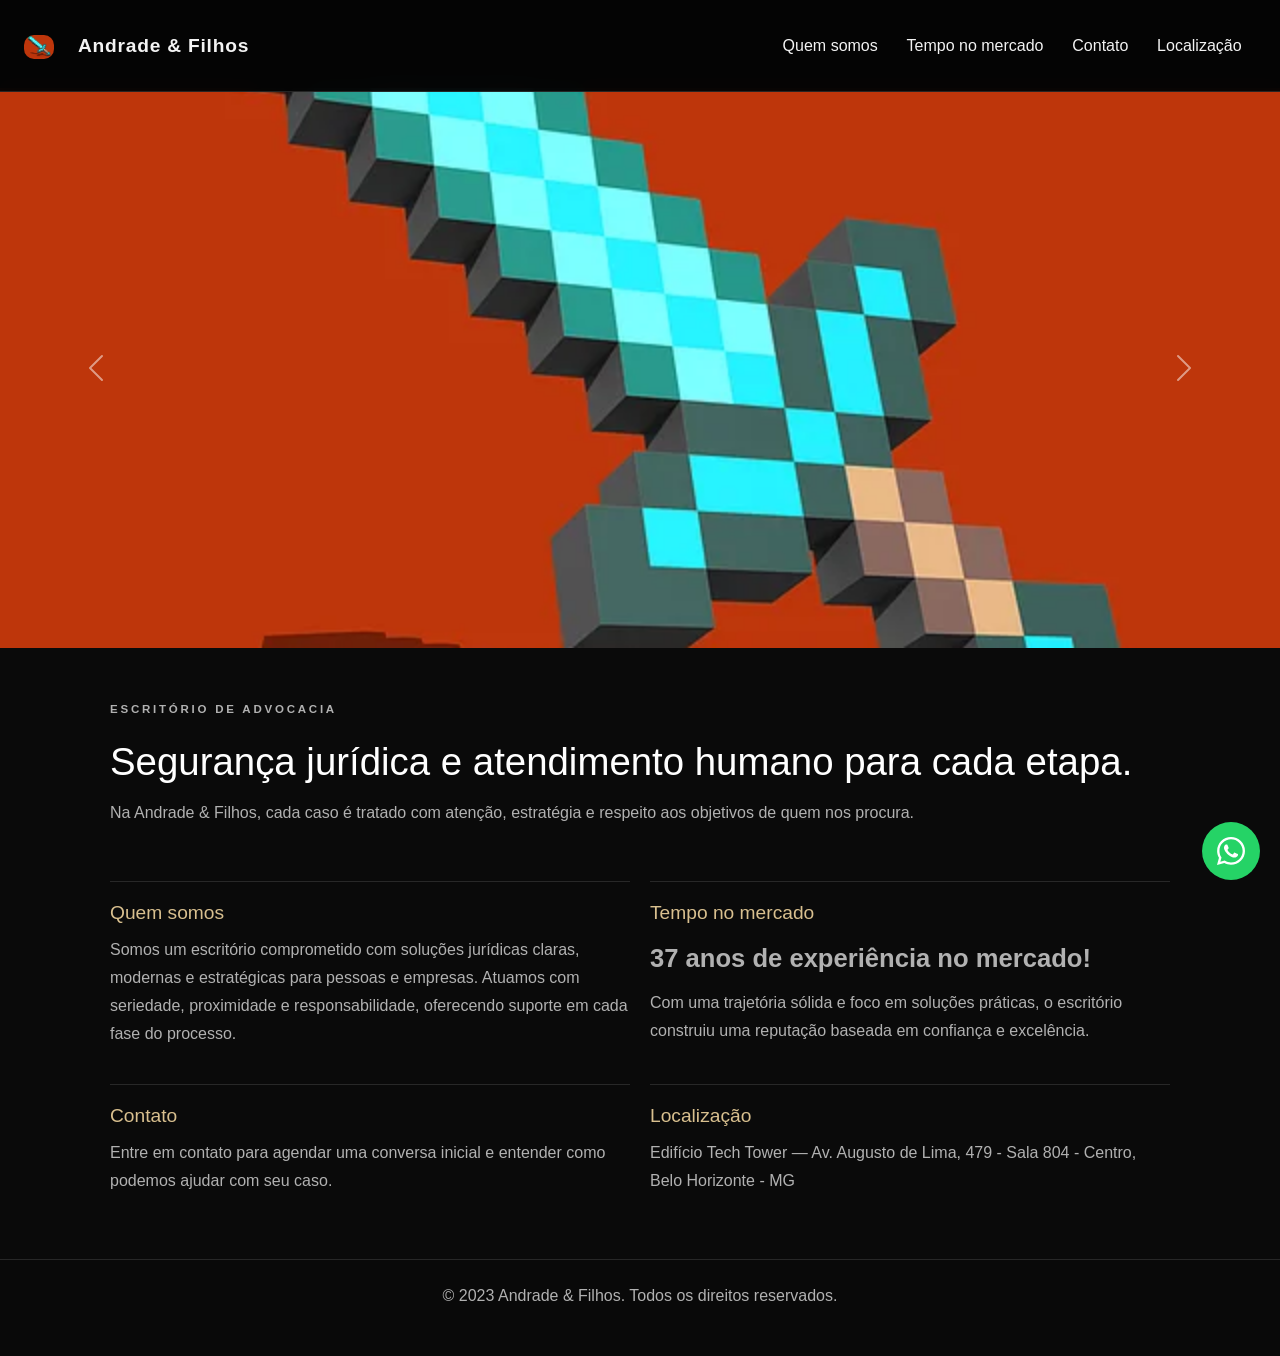
==== Pages/Home.html @ af2cef97 "Ideia inicial do front-end melhor trabalhada." ====
<!DOCTYPE html>
<html lang="PT-BR">

<head>
    <meta charset="UTF-8">
    <meta name="viewport" content="width=device-width, initial-scale=1.0">
    <link rel="stylesheet" href="../assets/css/Home.css">
    <link href="https://cdn.jsdelivr.net/npm/bootstrap@5.3.8/dist/css/bootstrap.min.css" rel="stylesheet"
        integrity="sha384-sRIl4kxILFvY47J16cr9ZwB07vP4J8+LH7qKQnuqkuIAvNWLzeN8tE5YBujZqJLB" crossorigin="anonymous">
    <title>Home</title>
</head>

<body>

    <a id="btn-whatsapp" class="whatsapp-fixed" target="_blank" rel="noopener noreferrer">
        <!-- Ícone em SVG do WhatsApp -->
        <svg xmlns="http://w3.org" viewBox="0 0 448 512" width="32" height="32" fill="#fff">
            <path
                d="M380.9 97.1C339 55.1 283.2 32 223.9 32c-122.4 0-222 99.6-222 222 0 39.1 10.2 77.3 29.6 111L0 480l117.7-30.9c32.4 17.7 68.9 27 106.1 27h.1c122.3 0 224.1-99.6 224.1-222 0-59.3-25.2-115-67.1-157zm-157 341.6c-33.2 0-65.7-8.9-94-25.7l-6.7-4-69.8 18.3L72 359.2l-4.4-7c-18.5-29.4-28.2-63.3-28.2-98.2 0-101.7 82.8-184.5 184.6-184.5 49.3 0 95.6 19.2 130.4 54.1 34.8 34.9 56.2 81.2 56.1 130.5 0 101.8-84.9 184.6-186.6 184.6zm101.2-138.2c-5.5-2.8-32.8-16.2-37.9-18-5.1-1.9-8.8-2.8-12.5 2.8-3.7 5.6-14.3 18-17.6 21.8-3.2 3.7-6.5 4.2-12 1.4-32.6-16.3-54-29.1-75.5-66-5.7-9.8 5.7-9.1 16.3-30.3 1.8-3.7.9-6.9-.5-9.7-1.4-2.8-12.5-30.1-17.1-41.2-4.5-10.8-9.1-9.3-12.5-9.5-3.2-.2-6.9-.2-10.6-.2-3.7 0-9.7 1.4-14.8 6.9-5.1 5.6-19.4 19-19.4 46.3 0 27.3 19.9 53.7 22.6 57.4 2.8 3.7 39.1 59.7 94.8 83.8 35.2 15.2 49 16.5 66.6 13.9 10.7-1.6 32.8-13.4 37.4-26.4 4.6-13 4.6-24.1 3.2-26.4-1.3-2.5-5-3.9-10.5-6.6z" />
        </svg>
    </a>



    <nav class="navbar navbar-expand-sm" id="nav">
        <div class="container-fluid">
            <div class="d-flex align-items-center gap-2">
                <a class="navbar-brand" href="Home.html">
                    <img src="../assets/img/logo/Exemplo-img.png" alt="Logo" width="30" height="24"
                        class="d-inline-block align-text-top">

                </a>
                <h1 class="mb-0">Andrade & Filhos</h1>
            </div>

            <button type="button" id="menu-toggle" class="menu-hidden">
                ☰
            </button>

            <ul class="nav justify-content-middle" id="menu-links">

                <li class="nav-item">
                    <a class="nav-link" href="Home.html#quem_somos">Quem somos</a>
                </li>
                <li class="nav-item">
                    <a class="nav-link" href="Home.html#tempo_no_mercado">Tempo no mercado</a>
                </li>
                <li class="nav-item">
                    <a class="nav-link" href="Home.html#contato">Contato</a>
                </li>
                <li class="nav-item">
                    <a class="nav-link" href="Home.html#localizacao">Localização</a>
                </li>
            </ul>

        </div>
    </nav>

    <main>
        <div class="carousel-shell">
            <div id="carouselExampleFade" class="carousel slide carousel-fade">
                <div class="carousel-inner">
                    <div class="carousel-item active text-center">
                        <img src="../assets/img/carrossel/Exemplo-img.png" class="d-block mx-auto img-fluid" alt="...">
                    </div>
                    <div class="carousel-item text-center">
                        <img src="../assets/img/carrossel/Exemplo-img.png" class="d-block mx-auto img-fluid" alt="...">
                    </div>
                    <div class="carousel-item text-center">
                        <img src="../assets/img/carrossel/Exemplo-img.png" class="d-block mx-auto img-fluid" alt="...">
                    </div>
                </div>
                <button class="carousel-control-prev" type="button" data-bs-target="#carouselExampleFade"
                    data-bs-slide="prev">
                    <span class="carousel-control-prev-icon" aria-hidden="true"></span>
                    <span class="visually-hidden">Previous</span>
                </button>
                <button class="carousel-control-next" type="button" data-bs-target="#carouselExampleFade"
                    data-bs-slide="next">
                    <span class="carousel-control-next-icon" aria-hidden="true"></span>
                    <span class="visually-hidden">Next</span>
                </button>
            </div>
        </div>

        <section class="hero">
            <div class="hero-content">
                <p class="eyebrow">Escritório de Advocacia</p>
                <h2>Segurança jurídica e atendimento humano para cada etapa.</h2>
                <p>Na Andrade & Filhos, cada caso é tratado com atenção, estratégia e respeito aos objetivos de quem nos procura.</p>
            </div>
        </section>

        <div class="informacoes">
            <div class="info-card">
                <h2 id="quem_somos">Quem somos</h2>
                <p>
                    Somos um escritório comprometido com soluções jurídicas claras, modernas e estratégicas para pessoas e empresas.
                    Atuamos com seriedade, proximidade e responsabilidade, oferecendo suporte em cada fase do processo.
                </p>
            </div>

            <div class="info-card">
                <h2>Tempo no mercado</h2>
                <p id="tempo_no_mercado" class="metric"></p>
                <p>Com uma trajetória sólida e foco em soluções práticas, o escritório construiu uma reputação baseada em confiança e excelência.</p>
            </div>

            <div class="info-card" id="contato">
                <h2>Contato</h2>
                <p>Entre em contato para agendar uma conversa inicial e entender como podemos ajudar com seu caso.</p>
            </div>

            <div class="info-card" id="localizacao">
                <h2>Localização</h2>
                <p>Edifício Tech Tower — Av. Augusto de Lima, 479 - Sala 804 - Centro, Belo Horizonte - MG</p>
            </div>
        </div>
    </main>


    <!-- Rodapé -->
    <footer>
        <!-- Murillo Andrade -->
        <!-- Muriel Andrade -->
        <p>&copy; 2023 Andrade & Filhos. Todos os direitos reservados.</p>
    </footer>
    <!-- Scripts -->
    <script src="../assets/js/data.js"></script>
    <script src="https://cdn.jsdelivr.net/npm/bootstrap@5.3.8/dist/js/bootstrap.bundle.min.js"
        integrity="sha384-FKyoEForCGlyvwx9Hj09JcYn3nv7wiPVlz7YYwJrWVcXK/BmnVDxM+D2scQbITxI"
        crossorigin="anonymous"></script>
</body>

</html>
---- assets/css/Home.css ----
:root {
    --bg: #050505;
    --surface: #111111;
    --surface-2: #171717;
    --text: #f3f3f3;
    --muted: #b1b1b1;
    --accent: #c8a96b;
    --accent-soft: #d9c08f;
    --border: rgba(255, 255, 255, 0.12);
}

* {
    margin: 0;
    padding: 0;
    box-sizing: border-box;
    font-family: 'Segoe UI', Tahoma, Geneva, Verdana, sans-serif;
    font-size: 16px;
}

body {
    background: #0a0a0a;
    color: var(--text);
}

#nav {
    position: fixed;
    top: 0;
    left: 0;
    width: 100%;
    z-index: 1000;
    background: rgba(5, 5, 5, 0.96);
    backdrop-filter: blur(10px);
    border-bottom: 1px solid var(--border);
}

#nav .container-fluid {
    padding: 1rem 1.5rem;
}

#nav h1 {
    color: var(--text);
    font-size: 1.2rem;
    font-weight: 700;
    letter-spacing: 0.04em;
}

#nav .navbar-brand img {
    border-radius: 10px;
}

#nav .nav-link {
    color: var(--text);
    padding: 0.6rem 0.9rem;
    border-radius: 999px;
    transition: background-color 0.2s ease, color 0.2s ease;
}

#nav .nav-link:hover {
    color: var(--accent-soft);
    background-color: transparent;
}

main {
    background: #0a0a0a;
    color: var(--text);
    padding-top: 88px;
}

.hero {
    max-width: 1100px;
    margin: 0 auto;
    padding: 1.2rem 1.25rem 2.2rem;
}

.hero-content,
.info-card {
    background: transparent;
}

.hero-content {
    padding: 0;
}

.eyebrow {
    display: inline-block;
    text-transform: uppercase;
    letter-spacing: 0.24em;
    font-size: 0.72rem;
    font-weight: 700;
    color: var(--accent);
    margin-bottom: 0.8rem;
}

.hero-content h2 {
    font-size: clamp(1.8rem, 3vw, 2.5rem);
    line-height: 1.2;
    margin-bottom: 0.9rem;
    color: #ffffff;
}

.hero-content p {
    color: var(--muted);
    line-height: 1.7;
    margin-bottom: 1.2rem;
}

.carousel-shell {
    max-width: 100%;
    margin: 0 0 1.8rem;
    padding: 0;
}

#carouselExampleFade {
    border-radius: 0;
    overflow: hidden;
    background: #060606;
    border: none;
}

.carousel-item img {
    width: 100%;
    max-height: 560px;
    object-fit: cover;
}

.informacoes {
    max-width: 1100px;
    margin: 0 auto;
    padding: 0 1.25rem 3rem;
    display: grid;
    grid-template-columns: repeat(2, minmax(0, 1fr));
    gap: 1.25rem;
}

.info-card {
    padding: 1.2rem 0 0;
    border-top: 1px solid var(--border);
}

.info-card h2 {
    text-align: left;
    font-size: 1.2rem;
    margin-bottom: 0.75rem;
    color: var(--accent-soft);
}

.info-card p {
    color: var(--muted);
    line-height: 1.75;
    text-align: left;
}

.metric {
    font-size: 1.6rem;
    font-weight: 700;
    color: #ffffff;
    margin: 0.3rem 0 0.5rem;
}

footer {
    text-align: center;
    padding: 1.5rem 1rem 2rem;
    background: #090909;
    border-top: 1px solid var(--border);
}

footer p {
    color: var(--muted);
}

.whatsapp-fixed {
    position: fixed;
    bottom: 20px;
    right: 20px;
    background: #25d366;
    width: 58px;
    height: 58px;
    border-radius: 50px;
    display: flex;
    align-items: center;
    justify-content: center;
    box-shadow: none;
    z-index: 9999;
    transition: transform 0.3s ease;
}

.whatsapp-fixed:hover {
    transform: scale(1.08);
}

#menu-toggle {
    display: none;
    background: none;
    border: none;
    font-size: 30px;
    cursor: pointer;
    color: var(--text);
}

@media (max-width: 1024px) {
    .hero {
        grid-template-columns: 1fr;
        padding-top: 1.5rem;
    }
}

@media (max-width: 768px) {
    .container-fluid {
        display: flex !important;
        flex-wrap: wrap !important;
        justify-content: space-between;
        align-items: center;
    }

    #menu-toggle {
        display: block !important;
    }

    #menu-links {
        display: none !important;
        flex-direction: column !important;
        width: 100% !important;
        text-align: center;
        padding-top: 15px;
        order: 3;
    }

    #menu-links.mostrar-menu {
        display: flex !important;
    }

    .hero-content {
        padding: 0;
    }

    .informacoes {
        grid-template-columns: 1fr;
    }
}

@media (max-width: 425px) and (min-width: 320px) {
    #menu-toggle {
        display: block;
    }

    #menu-links {
        display: none;
        flex-direction: column;
        width: 100%;
        text-align: center;
        padding-top: 10px;
    }

    #menu-links.mostrar-menu {
        display: flex !important;
    }

    .hero {
        padding: 1.25rem 0.9rem 1rem;
    }

    .informacoes {
        padding: 0 0.9rem 2rem;
    }
}
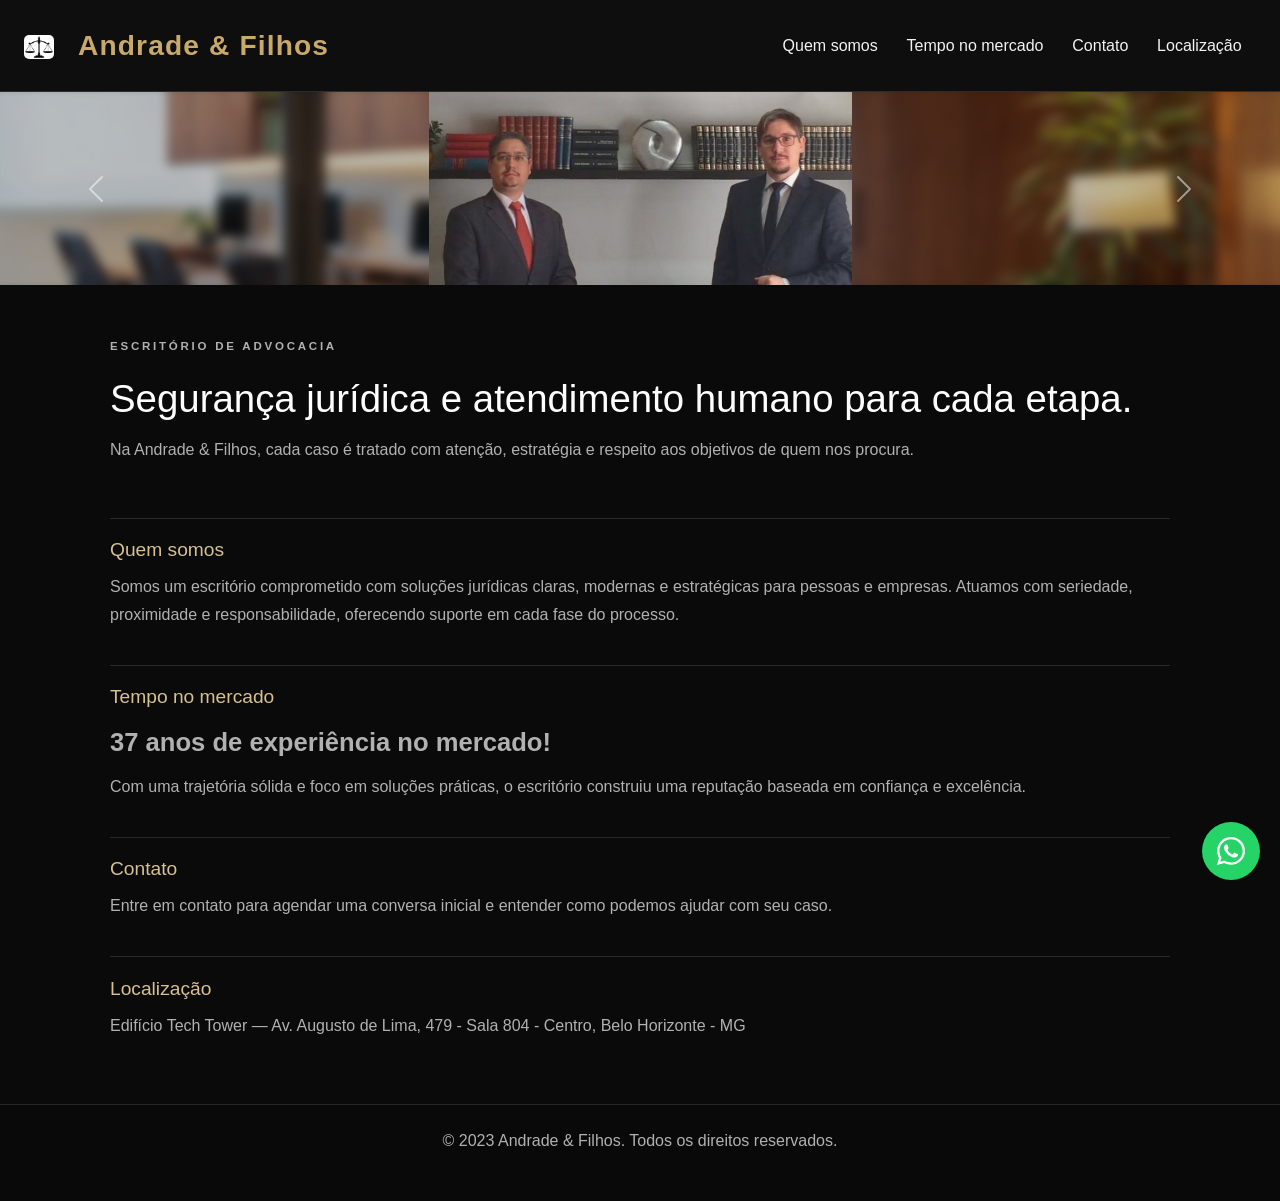
==== commit f9c3a5c6: "Adição de novas imagens, funcionalidade escolher advogado adicionada e correção de bugs no front-end" ====
--- a/Pages/Home.html
+++ b/Pages/Home.html
@@ -12,7 +12,7 @@
 
 <body>
 
-    <a id="btn-whatsapp" class="whatsapp-fixed" target="_blank" rel="noopener noreferrer">
+    <a id="btn-whatsapp" class="whatsapp-fixed" href="#" aria-label="Abrir contatos no WhatsApp">
         <!-- Ícone em SVG do WhatsApp -->
         <svg xmlns="http://w3.org" viewBox="0 0 448 512" width="32" height="32" fill="#fff">
             <path
@@ -20,20 +20,42 @@
         </svg>
     </a>
 
+    <div id="whatsapp-modal" class="whatsapp-modal" aria-hidden="true" role="dialog" aria-labelledby="whatsapp-modal-title">
+        <div class="whatsapp-modal__dialog" role="document">
+            <button type="button" id="whatsapp-modal-close" class="whatsapp-modal__close" aria-label="Fechar janela de contatos">&times;</button>
+            <h2 id="whatsapp-modal-title">Escolha com quem falar</h2>
+            <p>Selecione abaixo e inicie a conversa no WhatsApp.</p>
+
+            <div class="whatsapp-modal__contacts">
+                <article class="whatsapp-contact-card">
+                    <img src="../assets/img/Perfil/Murillo-Perfil.jpg" alt="Murillo Andrade">
+                    <h3>Murillo Andrade</h3>
+                    <a href="#" data-whatsapp-number="5531991772749" target="_blank" rel="noopener noreferrer">Entrar em contato</a>
+                </article>
+
+                <article class="whatsapp-contact-card">
+                    <img src="../assets/img/Perfil/Muriel-Perfil.jpg" alt="Muriel Andrade">
+                    <h3>Muriel Andrade</h3>
+                    <a href="#" data-whatsapp-number="5531988786875" target="_blank" rel="noopener noreferrer">Entrar em contato</a>
+                </article>
+            </div>
+        </div>
+    </div>
+
 
 
     <nav class="navbar navbar-expand-sm" id="nav">
         <div class="container-fluid">
             <div class="d-flex align-items-center gap-2">
                 <a class="navbar-brand" href="Home.html">
-                    <img src="../assets/img/logo/Exemplo-img.png" alt="Logo" width="30" height="24"
+                    <img src="../assets/img/logo/logo.png" alt="Logo" width="30" height="24"
                         class="d-inline-block align-text-top">
 
                 </a>
                 <h1 class="mb-0">Andrade & Filhos</h1>
             </div>
 
-            <button type="button" id="menu-toggle" class="menu-hidden">
+            <button type="button" id="menu-toggle" >
                 ☰
             </button>
 
@@ -61,13 +83,13 @@
             <div id="carouselExampleFade" class="carousel slide carousel-fade">
                 <div class="carousel-inner">
                     <div class="carousel-item active text-center">
-                        <img src="../assets/img/carrossel/Exemplo-img.png" class="d-block mx-auto img-fluid" alt="...">
+                        <img src="../assets/img/carrossel/Carrosel1.png" class="d-block mx-auto img-fluid" alt="...">
                     </div>
                     <div class="carousel-item text-center">
-                        <img src="../assets/img/carrossel/Exemplo-img.png" class="d-block mx-auto img-fluid" alt="...">
+                        <img src="../assets/img/carrossel/Carrosel2.jpg" class="d-block mx-auto img-fluid" alt="...">
                     </div>
                     <div class="carousel-item text-center">
-                        <img src="../assets/img/carrossel/Exemplo-img.png" class="d-block mx-auto img-fluid" alt="...">
+                        <img src="../assets/img/carrossel/Carrosel3.jpg" class="d-block mx-auto img-fluid" alt="...">
                     </div>
                 </div>
                 <button class="carousel-control-prev" type="button" data-bs-target="#carouselExampleFade"
--- a/assets/css/Home.css
+++ b/assets/css/Home.css
@@ -23,7 +23,7 @@
 }
 
 #nav {
-    position: fixed;
+    
     top: 0;
     left: 0;
     width: 100%;
@@ -39,31 +39,33 @@
 
 #nav h1 {
     color: var(--text);
-    font-size: 1.2rem;
+    font-size: clamp(1.45rem, 2.2vw, 2rem);
     font-weight: 700;
     letter-spacing: 0.04em;
+    color: var(--accent);
+    
 }
 
 #nav .navbar-brand img {
-    border-radius: 10px;
+    border-radius: 5px;
 }
 
 #nav .nav-link {
     color: var(--text);
     padding: 0.6rem 0.9rem;
     border-radius: 999px;
-    transition: background-color 0.2s ease, color 0.2s ease;
+    transition: color 0.2s ease;
+    position: relative;
 }
 
 #nav .nav-link:hover {
     color: var(--accent-soft);
-    background-color: transparent;
 }
 
 main {
     background: #0a0a0a;
     color: var(--text);
-    padding-top: 88px;
+    
 }
 
 .hero {
@@ -105,30 +107,57 @@
 }
 
 .carousel-shell {
+    position: relative;
+    isolation: isolate;
+    overflow: hidden;
     max-width: 100%;
     margin: 0 0 1.8rem;
     padding: 0;
 }
 
+.carousel-shell::before {
+    content: "";
+    position: absolute;
+    inset: 0;
+    background: url("../img/carrossel/fundo-carrosel.png") center / cover no-repeat;
+    filter: blur(5px);
+    transform: scale(1.08);
+    opacity: 0.75;
+    z-index: 0;
+    pointer-events: none;
+}
+
 #carouselExampleFade {
+    position: relative;
+    z-index: 1;
     border-radius: 0;
     overflow: hidden;
-    background: #060606;
+    background: transparent;
     border: none;
 }
 
 .carousel-item img {
-    width: 100%;
+    width: auto;
+    max-width: 100%;
+    height: auto;
     max-height: 560px;
-    object-fit: cover;
+    object-fit: contain;
+    margin: 0 auto;
+}
+
+@media (max-width: 1024px) {
+    .carousel-item img {
+        width: 100%;
+        object-fit: cover;
+    }
 }
 
 .informacoes {
     max-width: 1100px;
     margin: 0 auto;
     padding: 0 1.25rem 3rem;
-    display: grid;
-    grid-template-columns: repeat(2, minmax(0, 1fr));
+    display: flex;
+    flex-direction: column;
     gap: 1.25rem;
 }
 
@@ -188,6 +217,105 @@
     transform: scale(1.08);
 }
 
+.whatsapp-modal {
+    position: fixed;
+    inset: 0;
+    display: flex;
+    align-items: center;
+    justify-content: center;
+    padding: 1rem;
+    background: rgba(0, 0, 0, 0.72);
+    opacity: 0;
+    pointer-events: none;
+    transition: opacity 0.25s ease;
+    z-index: 10001;
+}
+
+.whatsapp-modal.ativo {
+    opacity: 1;
+    pointer-events: auto;
+}
+
+.whatsapp-modal__dialog {
+    width: min(720px, 100%);
+    border: 1px solid var(--border);
+    border-radius: 16px;
+    background: var(--surface);
+    padding: 1.4rem;
+    position: relative;
+}
+
+.whatsapp-modal__close {
+    position: absolute;
+    top: 0.5rem;
+    right: 0.7rem;
+    border: none;
+    background: transparent;
+    color: var(--muted);
+    font-size: 2rem;
+    line-height: 1;
+    cursor: pointer;
+}
+
+.whatsapp-modal__dialog h2 {
+    margin: 0;
+    font-size: 1.3rem;
+    color: var(--accent-soft);
+}
+
+.whatsapp-modal__dialog p {
+    color: var(--muted);
+    margin: 0.6rem 0 1.2rem;
+}
+
+.whatsapp-modal__contacts {
+    display: grid;
+    grid-template-columns: repeat(2, minmax(0, 1fr));
+    gap: 1rem;
+}
+
+.whatsapp-contact-card {
+    border: 1px solid var(--border);
+    border-radius: 12px;
+    padding: 1rem;
+    display: flex;
+    flex-direction: column;
+    align-items: center;
+    text-align: center;
+    background: var(--surface-2);
+}
+
+.whatsapp-contact-card img {
+    width: 88px;
+    height: 88px;
+    border-radius: 999px;
+    object-fit: cover;
+    border: 2px solid rgba(255, 255, 255, 0.18);
+    margin-bottom: 0.8rem;
+}
+
+.whatsapp-contact-card h3 {
+    font-size: 1.05rem;
+    margin-bottom: 0.75rem;
+    color: var(--text);
+}
+
+.whatsapp-contact-card a {
+    display: inline-block;
+    background: #25d366;
+    color: #ffffff;
+    text-decoration: none;
+    font-weight: 600;
+    border-radius: 999px;
+    padding: 0.5rem 1rem;
+    transition: transform 0.2s ease, filter 0.2s ease;
+}
+
+.whatsapp-contact-card a:hover {
+    transform: translateY(-1px);
+    filter: brightness(1.05);
+}
+
 #menu-toggle {
     display: none;
     background: none;
@@ -195,6 +323,11 @@
     font-size: 30px;
     cursor: pointer;
     color: var(--text);
+    transition: transform 0.25s ease, color 0.25s ease;
+}
+
+#menu-toggle.ativo {
+    color: var(--accent-soft);
 }
 
 @media (max-width: 1024px) {
@@ -217,16 +350,26 @@
     }
 
     #menu-links {
-        display: none !important;
+        display: flex !important;
         flex-direction: column !important;
         width: 100% !important;
         text-align: center;
+        padding-top: 0;
+        max-height: 0;
+        overflow: hidden;
+        opacity: 0;
+        pointer-events: none;
+        order: 3;
+        transform: translateY(-8px);
+        transition: max-height 0.3s ease, opacity 0.3s ease, transform 0.3s ease, padding-top 0.3s ease;
+    }
+
+    #menu-links.mostrar-menu {
+        max-height: 240px;
         padding-top: 15px;
-        order: 3;
-    }
-
-    #menu-links.mostrar-menu {
-        display: flex !important;
+        opacity: 1;
+        pointer-events: auto;
+        transform: translateY(0);
     }
 
     .hero-content {
@@ -236,23 +379,45 @@
     .informacoes {
         grid-template-columns: 1fr;
     }
+
+    .whatsapp-modal__contacts {
+        grid-template-columns: 1fr;
+    }
 }
 
 @media (max-width: 425px) and (min-width: 320px) {
+    #nav h1 {
+    color: var(--text);
+    font-size: clamp(1.45rem, 2.2vw, 2rem);
+    font-weight: 700;
+    letter-spacing: 0.04em;
+    color: var(--accent);
+    
+}
     #menu-toggle {
-        display: block;
+        display: block !important;
     }
 
     #menu-links {
-        display: none;
+        display: flex;
         flex-direction: column;
         width: 100%;
         text-align: center;
+        padding-top: 0;
+        max-height: 0;
+        overflow: hidden;
+        opacity: 0;
+        pointer-events: none;
+        transform: translateY(-8px);
+        transition: max-height 0.3s ease, opacity 0.3s ease, transform 0.3s ease, padding-top 0.3s ease;
+    }
+
+    #menu-links.mostrar-menu {
+        max-height: 220px;
         padding-top: 10px;
-    }
-
-    #menu-links.mostrar-menu {
-        display: flex !important;
+        opacity: 1;
+        pointer-events: auto;
+        transform: translateY(0);
     }
 
     .hero {
@@ -262,4 +427,14 @@
     .informacoes {
         padding: 0 0.9rem 2rem;
     }
+}
+@media (max-width: 320px) {
+    #nav h1 {
+    color: var(--text);
+    font-size: clamp(1.2rem, 2.2vw, 2rem);
+    font-weight: 700;
+    letter-spacing: 0.04em;
+    color: var(--accent);
+    
+}
 }
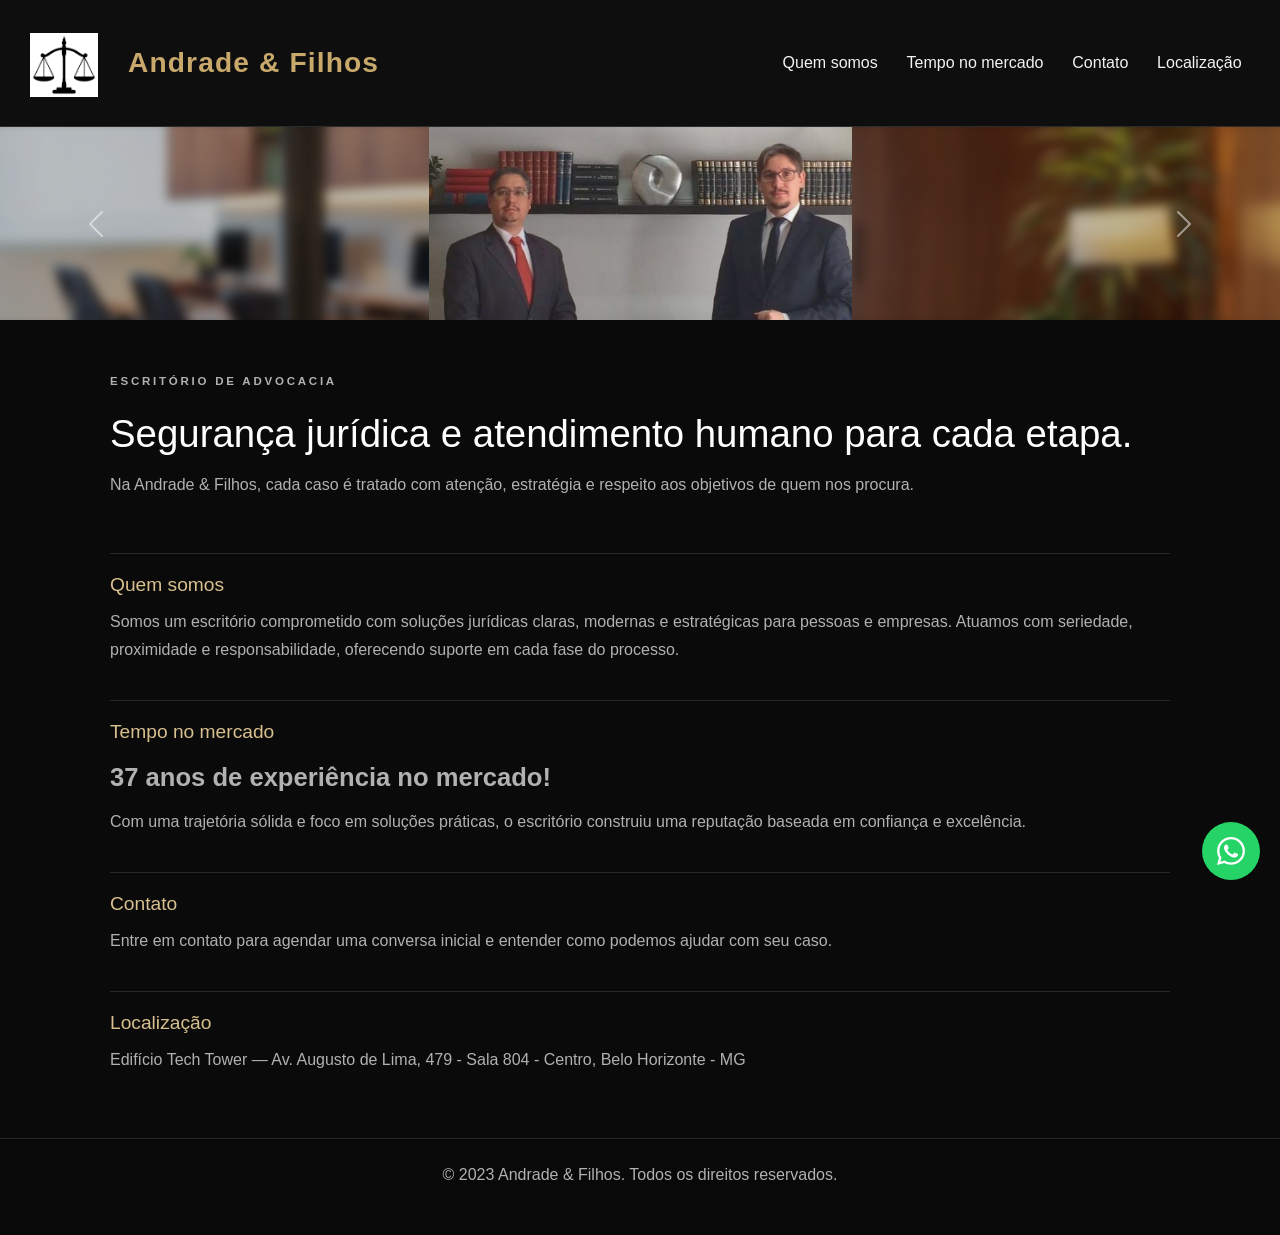
==== commit d8f08d59: "Melhorias na logo" ====
--- a/Pages/Home.html
+++ b/Pages/Home.html
@@ -48,7 +48,7 @@
         <div class="container-fluid">
             <div class="d-flex align-items-center gap-2">
                 <a class="navbar-brand" href="Home.html">
-                    <img src="../assets/img/logo/logo.png" alt="Logo" width="30" height="24"
+                    <img src="../assets/img/logo/logo.png" alt="Logo"
                         class="d-inline-block align-text-top">
 
                 </a>
--- a/assets/css/Home.css
+++ b/assets/css/Home.css
@@ -23,7 +23,7 @@
 }
 
 #nav {
-    
+    position: relative;
     top: 0;
     left: 0;
     width: 100%;
@@ -35,6 +35,7 @@
 
 #nav .container-fluid {
     padding: 1rem 1.5rem;
+    min-height: auto;
 }
 
 #nav h1 {
@@ -48,6 +49,9 @@
 
 #nav .navbar-brand img {
     border-radius: 5px;
+    width: 80px;
+    height: 64px;
+    object-fit: contain;
 }
 
 #nav .nav-link {
@@ -65,7 +69,6 @@
 main {
     background: #0a0a0a;
     color: var(--text);
-    
 }
 
 .hero {
@@ -338,86 +341,75 @@
 }
 
 @media (max-width: 768px) {
-    .container-fluid {
-        display: flex !important;
-        flex-wrap: wrap !important;
+    #nav .container-fluid {
+        display: flex;
+        flex-wrap: wrap;
         justify-content: space-between;
         align-items: center;
     }
 
+    #nav .navbar-brand img {
+        width: 50px;
+        height: 40px;
+    }
+
     #menu-toggle {
-        display: block !important;
+        display: block;
     }
 
     #menu-links {
-        display: flex !important;
-        flex-direction: column !important;
-        width: 100% !important;
-        text-align: center;
-        padding-top: 0;
-        max-height: 0;
-        overflow: hidden;
-        opacity: 0;
-        pointer-events: none;
-        order: 3;
-        transform: translateY(-8px);
-        transition: max-height 0.3s ease, opacity 0.3s ease, transform 0.3s ease, padding-top 0.3s ease;
-    }
-
-    #menu-links.mostrar-menu {
-        max-height: 240px;
-        padding-top: 15px;
-        opacity: 1;
-        pointer-events: auto;
-        transform: translateY(0);
-    }
-
-    .hero-content {
-        padding: 0;
-    }
-
-    .informacoes {
-        grid-template-columns: 1fr;
-    }
-
-    .whatsapp-modal__contacts {
-        grid-template-columns: 1fr;
-    }
-}
-
-@media (max-width: 425px) and (min-width: 320px) {
-    #nav h1 {
-    color: var(--text);
-    font-size: clamp(1.45rem, 2.2vw, 2rem);
-    font-weight: 700;
-    letter-spacing: 0.04em;
-    color: var(--accent);
-    
-}
-    #menu-toggle {
-        display: block !important;
-    }
-
-    #menu-links {
-        display: flex;
+        display: none;
         flex-direction: column;
         width: 100%;
         text-align: center;
-        padding-top: 0;
-        max-height: 0;
-        overflow: hidden;
-        opacity: 0;
-        pointer-events: none;
-        transform: translateY(-8px);
-        transition: max-height 0.3s ease, opacity 0.3s ease, transform 0.3s ease, padding-top 0.3s ease;
+        padding-top: 15px;
     }
 
     #menu-links.mostrar-menu {
-        max-height: 220px;
+        display: flex;
+    }
+
+    .hero-content {
+        padding: 0;
+    }
+
+    .informacoes {
+        grid-template-columns: 1fr;
+    }
+
+    .whatsapp-modal__contacts {
+        grid-template-columns: 1fr;
+    }
+}
+
+@media (max-width: 425px) and (min-width: 320px) {
+    #nav h1 {
+        color: var(--text);
+        font-size: clamp(1.45rem, 2.2vw, 2rem);
+        font-weight: 700;
+        letter-spacing: 0.04em;
+        color: var(--accent);
+    }
+
+    #nav .navbar-brand img {
+        width: 45px;
+        height: 36px;
+    }
+
+    #menu-toggle {
+        display: block;
+    }
+
+    #menu-links {
+        display: none;
+        flex-direction: column;
+        width: 100%;
+        text-align: center;
         padding-top: 10px;
-        opacity: 1;
-        pointer-events: auto;
-        transform: translateY(0);
+    }
+
+    #menu-links.mostrar-menu {
+        display: flex;
     }
 
     .hero {
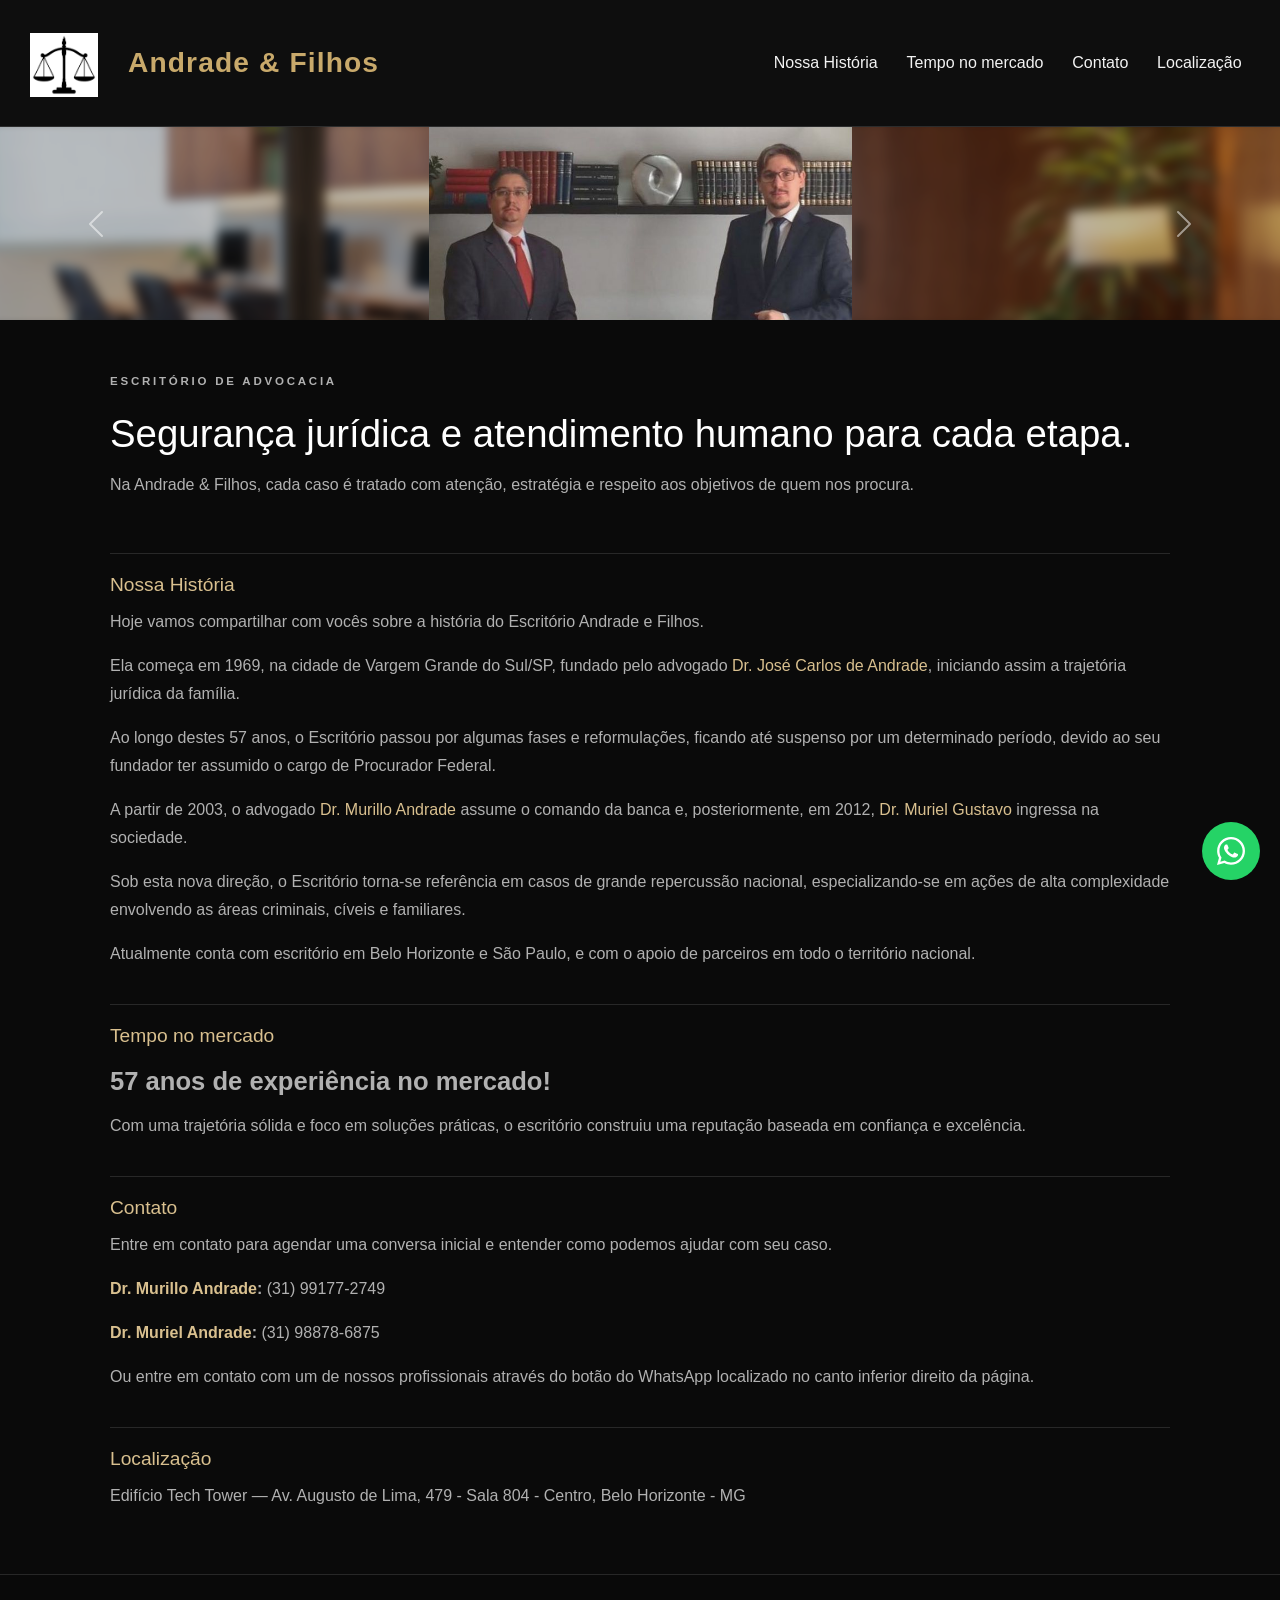
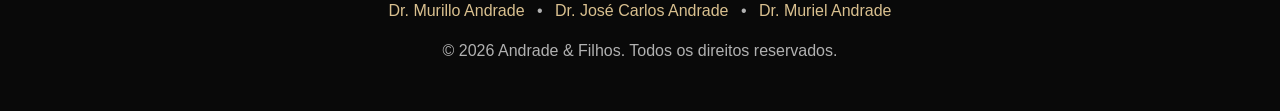
==== commit 018632aa: "Criação Sobre: Murillo Andrade e Muriel Andrade, melhorias no front-end" ====
--- a/Pages/Home.html
+++ b/Pages/Home.html
@@ -20,9 +20,11 @@
         </svg>
     </a>
 
-    <div id="whatsapp-modal" class="whatsapp-modal" aria-hidden="true" role="dialog" aria-labelledby="whatsapp-modal-title">
+    <div id="whatsapp-modal" class="whatsapp-modal" aria-hidden="true" role="dialog"
+        aria-labelledby="whatsapp-modal-title">
         <div class="whatsapp-modal__dialog" role="document">
-            <button type="button" id="whatsapp-modal-close" class="whatsapp-modal__close" aria-label="Fechar janela de contatos">&times;</button>
+            <button type="button" id="whatsapp-modal-close" class="whatsapp-modal__close"
+                aria-label="Fechar janela de contatos">&times;</button>
             <h2 id="whatsapp-modal-title">Escolha com quem falar</h2>
             <p>Selecione abaixo e inicie a conversa no WhatsApp.</p>
 
@@ -30,13 +32,15 @@
                 <article class="whatsapp-contact-card">
                     <img src="../assets/img/Perfil/Murillo-Perfil.jpg" alt="Murillo Andrade">
                     <h3>Murillo Andrade</h3>
-                    <a href="#" data-whatsapp-number="5531991772749" target="_blank" rel="noopener noreferrer">Entrar em contato</a>
+                    <a href="#" data-whatsapp-number="5531991772749" target="_blank" rel="noopener noreferrer">Entrar em
+                        contato</a>
                 </article>
 
                 <article class="whatsapp-contact-card">
                     <img src="../assets/img/Perfil/Muriel-Perfil.jpg" alt="Muriel Andrade">
                     <h3>Muriel Andrade</h3>
-                    <a href="#" data-whatsapp-number="5531988786875" target="_blank" rel="noopener noreferrer">Entrar em contato</a>
+                    <a href="#" data-whatsapp-number="5531988786875" target="_blank" rel="noopener noreferrer">Entrar em
+                        contato</a>
                 </article>
             </div>
         </div>
@@ -48,21 +52,20 @@
         <div class="container-fluid">
             <div class="d-flex align-items-center gap-2">
                 <a class="navbar-brand" href="Home.html">
-                    <img src="../assets/img/logo/logo.png" alt="Logo"
-                        class="d-inline-block align-text-top">
+                    <img src="../assets/img/logo/logo.png" alt="Logo" class="d-inline-block align-text-top">
 
                 </a>
                 <h1 class="mb-0">Andrade & Filhos</h1>
             </div>
 
-            <button type="button" id="menu-toggle" >
+            <button type="button" id="menu-toggle">
                 ☰
             </button>
 
             <ul class="nav justify-content-middle" id="menu-links">
 
                 <li class="nav-item">
-                    <a class="nav-link" href="Home.html#quem_somos">Quem somos</a>
+                    <a class="nav-link" href="Home.html#quem_somos">Nossa História</a>
                 </li>
                 <li class="nav-item">
                     <a class="nav-link" href="Home.html#tempo_no_mercado">Tempo no mercado</a>
@@ -80,7 +83,7 @@
 
     <main>
         <div class="carousel-shell">
-            <div id="carouselExampleFade" class="carousel slide carousel-fade">
+            <div id="carouselExampleFade" class="carousel slide">
                 <div class="carousel-inner">
                     <div class="carousel-item active text-center">
                         <img src="../assets/img/carrossel/Carrosel1.png" class="d-block mx-auto img-fluid" alt="...">
@@ -109,28 +112,54 @@
             <div class="hero-content">
                 <p class="eyebrow">Escritório de Advocacia</p>
                 <h2>Segurança jurídica e atendimento humano para cada etapa.</h2>
-                <p>Na Andrade & Filhos, cada caso é tratado com atenção, estratégia e respeito aos objetivos de quem nos procura.</p>
+                <p>Na Andrade & Filhos, cada caso é tratado com atenção, estratégia e respeito aos objetivos de quem nos
+                    procura.</p>
             </div>
         </section>
 
-        <div class="informacoes">
+        <div class="informacoes" id="quem_somos">
             <div class="info-card">
-                <h2 id="quem_somos">Quem somos</h2>
+                <h2>Nossa História</h2>
                 <p>
-                    Somos um escritório comprometido com soluções jurídicas claras, modernas e estratégicas para pessoas e empresas.
-                    Atuamos com seriedade, proximidade e responsabilidade, oferecendo suporte em cada fase do processo.
+                    Hoje vamos compartilhar com vocês sobre a história do Escritório Andrade e Filhos.
+                </p>
+                <p>
+                    Ela começa em 1969, na cidade de Vargem Grande do Sul/SP, fundado pelo advogado <a
+                        href="JoseCarlos-Andrade.html">Dr. José Carlos de Andrade</a>, iniciando assim a trajetória
+                    jurídica da família.
+                </p>
+                <p>
+                    Ao longo destes <span id="tempo"></span> anos, o Escritório passou por algumas fases e reformulações, ficando até suspenso
+                    por um determinado período, devido ao seu fundador ter assumido o cargo de Procurador Federal.
+                </p>
+                <p>
+                    A partir de 2003, o advogado <a href="Murillo-Andrade.html">Dr. Murillo Andrade</a> assume o comando da banca e, posteriormente, em
+                    2012, <a href="Muriel-Andrade.html">Dr. Muriel Gustavo</a> ingressa na sociedade.
+                </p>
+                <p>
+                    Sob esta nova direção, o Escritório torna-se referência em casos de grande repercussão nacional,
+                    especializando-se em ações de alta complexidade envolvendo as áreas criminais, cíveis e familiares.
+                </p>
+                <p>
+                    Atualmente conta com escritório em Belo Horizonte e São Paulo, e com o apoio de parceiros em todo o
+                    território nacional.
                 </p>
             </div>
 
-            <div class="info-card">
+            <div class="info-card" id="tempo_no_mercado">
                 <h2>Tempo no mercado</h2>
-                <p id="tempo_no_mercado" class="metric"></p>
-                <p>Com uma trajetória sólida e foco em soluções práticas, o escritório construiu uma reputação baseada em confiança e excelência.</p>
+                <p id="tempo_no_mercado_texto" class="metric"></p>
+                <p>Com uma trajetória sólida e foco em soluções práticas, o escritório construiu uma reputação baseada
+                    em confiança e excelência.</p>
             </div>
 
             <div class="info-card" id="contato">
                 <h2>Contato</h2>
                 <p>Entre em contato para agendar uma conversa inicial e entender como podemos ajudar com seu caso.</p>
+                <p><strong><a href="Murillo-Andrade.html">Dr. Murillo Andrade</a>:</strong> (31) 99177-2749</p>
+                <p><strong><a href="Muriel-Andrade.html">Dr. Muriel Andrade</a>:</strong> (31) 98878-6875</p>
+                <p>Ou entre em contato com um de nossos profissionais através do botão do WhatsApp localizado no canto
+                    inferior direito da página.</p>
             </div>
 
             <div class="info-card" id="localizacao">
@@ -143,9 +172,14 @@
 
     <!-- Rodapé -->
     <footer>
-        <!-- Murillo Andrade -->
-        <!-- Muriel Andrade -->
-        <p>&copy; 2023 Andrade & Filhos. Todos os direitos reservados.</p>
+        <div class="footer-links">
+            <a href="Murillo-Andrade.html">Dr. Murillo Andrade</a>
+            <span>•</span>
+            <a href="JoseCarlos-Andrade.html">Dr. José Carlos Andrade</a>
+            <span>•</span>
+            <a href="Muriel-Andrade.html">Dr. Muriel Andrade</a>
+        </div>
+        <p>&copy; 2026 Andrade & Filhos. Todos os direitos reservados.</p>
     </footer>
     <!-- Scripts -->
     <script src="../assets/js/data.js"></script>
--- a/assets/css/Home.css
+++ b/assets/css/Home.css
@@ -164,6 +164,29 @@
     gap: 1.25rem;
 }
 
+.profile-container {
+    display: flex;
+    gap: 2rem;
+    align-items: flex-start;
+}
+
+.profile-image {
+    flex-shrink: 0;
+    width: 300px;
+}
+
+.profile-image img {
+    width: 100%;
+    height: auto;
+    border-radius: 12px;
+    border: 2px solid var(--border);
+    object-fit: cover;
+}
+
+.profile-content {
+    flex: 1;
+}
+
 .info-card {
     padding: 1.2rem 0 0;
     border-top: 1px solid var(--border);
@@ -174,12 +197,30 @@
     font-size: 1.2rem;
     margin-bottom: 0.75rem;
     color: var(--accent-soft);
+    transition: all 0.3s ease;
+}
+
+.info-card h2.destaque-titulo {
+    color: #fff;
+    text-shadow: 0 0 10px rgba(200, 169, 107, 0.5);
+    transform: scale(1.05);
 }
 
 .info-card p {
     color: var(--muted);
     line-height: 1.75;
     text-align: left;
+}
+
+.info-card a {
+    color: var(--accent-soft);
+    text-decoration: none;
+    transition: color 0.2s ease;
+}
+
+.info-card a:hover {
+    color: var(--accent);
+    text-decoration: none;
 }
 
 .metric {
@@ -194,6 +235,25 @@
     padding: 1.5rem 1rem 2rem;
     background: #090909;
     border-top: 1px solid var(--border);
+}
+
+.footer-links {
+    margin-bottom: 1rem;
+}
+
+.footer-links a {
+    color: var(--accent-soft);
+    text-decoration: none;
+    transition: color 0.2s ease;
+}
+
+.footer-links a:hover {
+    color: var(--accent);
+}
+
+.footer-links span {
+    color: var(--muted);
+    margin: 0 0.5rem;
 }
 
 footer p {
@@ -377,6 +437,16 @@
         grid-template-columns: 1fr;
     }
 
+    .profile-container {
+        flex-direction: column;
+        align-items: center;
+    }
+
+    .profile-image {
+        width: 100%;
+        max-width: 250px;
+    }
+
     .whatsapp-modal__contacts {
         grid-template-columns: 1fr;
     }
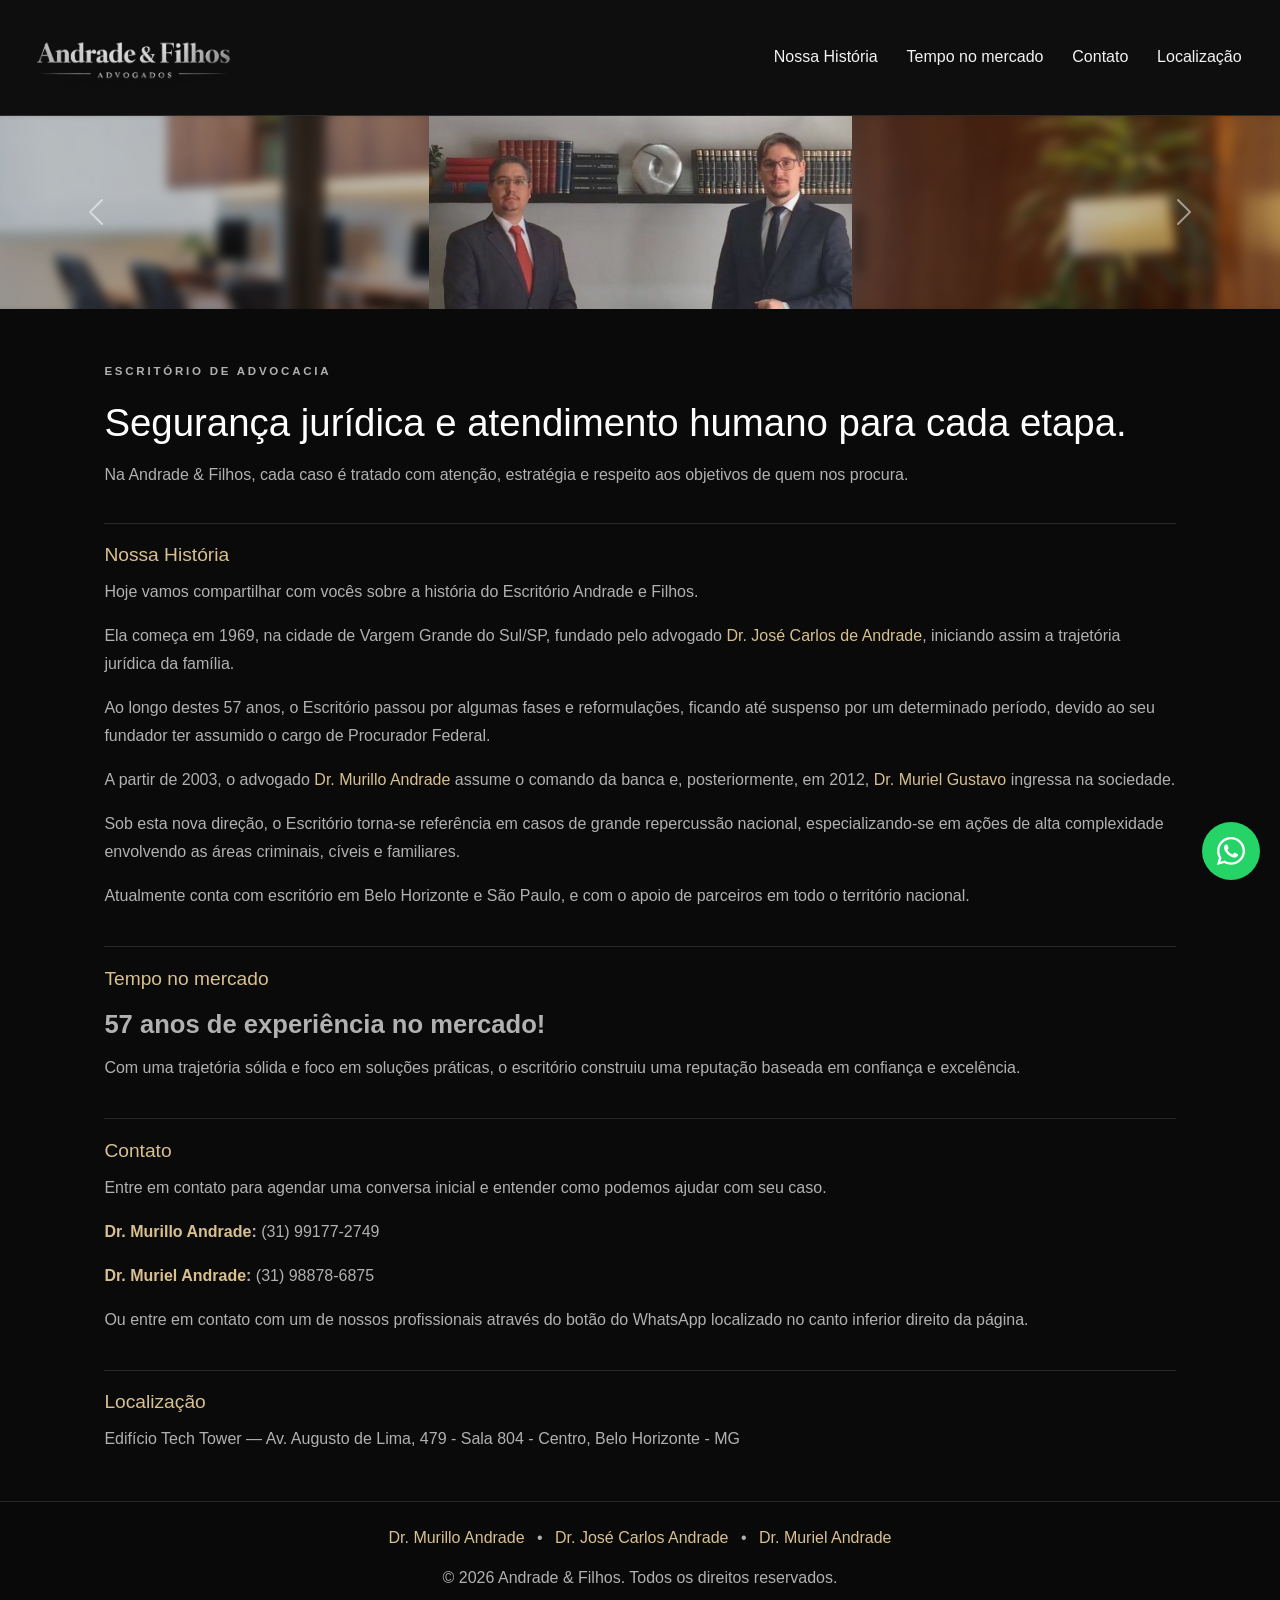
==== commit 5127c1bf: "Adição da Logo da Andrade & Filhos, Remoção dos txt de conteúdo" ====
--- a/Pages/Home.html
+++ b/Pages/Home.html
@@ -50,12 +50,10 @@
 
     <nav class="navbar navbar-expand-sm" id="nav">
         <div class="container-fluid">
-            <div class="d-flex align-items-center gap-2">
+            <div class="d-flex align-items-center">
                 <a class="navbar-brand" href="Home.html">
                     <img src="../assets/img/logo/logo.png" alt="Logo" class="d-inline-block align-text-top">
-
                 </a>
-                <h1 class="mb-0">Andrade & Filhos</h1>
             </div>
 
             <button type="button" id="menu-toggle">
--- a/assets/css/Home.css
+++ b/assets/css/Home.css
@@ -36,22 +36,17 @@
 #nav .container-fluid {
     padding: 1rem 1.5rem;
     min-height: auto;
-}
-
-#nav h1 {
-    color: var(--text);
-    font-size: clamp(1.45rem, 2.2vw, 2rem);
-    font-weight: 700;
-    letter-spacing: 0.04em;
-    color: var(--accent);
-    
+    display: flex;
+    align-items: center;
+    justify-content: space-between;
 }
 
 #nav .navbar-brand img {
     border-radius: 5px;
-    width: 80px;
-    height: 64px;
+    width: 220px;
+    height: auto;
     object-fit: contain;
+    max-width: 100%;
 }
 
 #nav .nav-link {
@@ -406,11 +401,13 @@
         flex-wrap: wrap;
         justify-content: space-between;
         align-items: center;
+        padding: 0.8rem 1rem;
     }
 
     #nav .navbar-brand img {
-        width: 50px;
-        height: 40px;
+        width: 180px;
+        height: auto;
+        max-width: 100%;
     }
 
     #menu-toggle {
@@ -453,17 +450,10 @@
 }
 
 @media (max-width: 425px) and (min-width: 320px) {
-    #nav h1 {
-        color: var(--text);
-        font-size: clamp(1.45rem, 2.2vw, 2rem);
-        font-weight: 700;
-        letter-spacing: 0.04em;
-        color: var(--accent);
-    }
-
     #nav .navbar-brand img {
-        width: 45px;
-        height: 36px;
+        width: 160px;
+        height: auto;
+        max-width: 100%;
     }
 
     #menu-toggle {
@@ -481,6 +471,27 @@
     #menu-links.mostrar-menu {
         display: flex;
     }
+}
+
+@media (max-width: 375px) {
+    #nav .navbar-brand img {
+        width: 140px;
+        height: auto;
+        max-width: 100%;
+    }
+}
+
+@media (max-width: 340px) {
+    #nav .container-fluid {
+        padding: 0.6rem 0.8rem;
+    }
+    
+    #nav .navbar-brand img {
+        width: 120px;
+        height: auto;
+        max-width: 100%;
+    }
+}
 
     .hero {
         padding: 1.25rem 0.9rem 1rem;
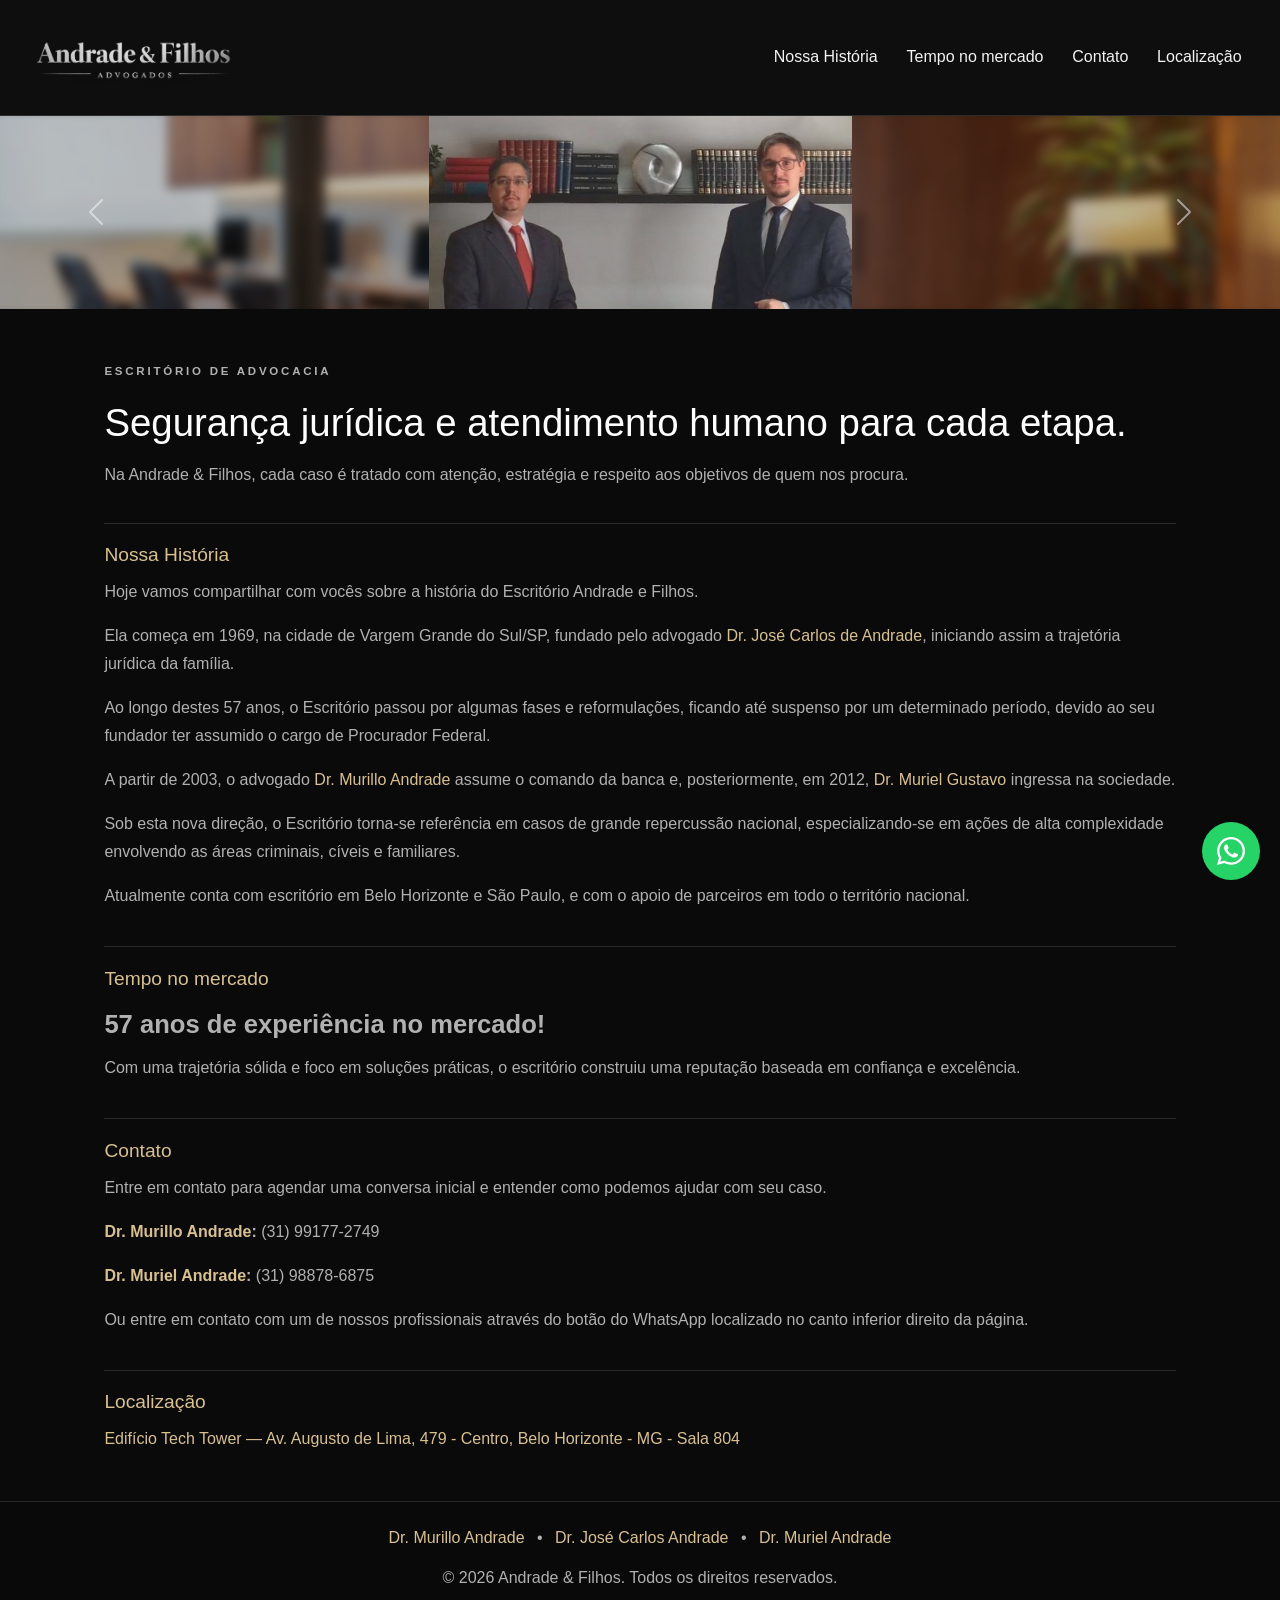
==== commit a09041c3: "Adicionado a implementa;ção da página sobre: José Carlos Andrade. ( Ainda falta a foto profissional " ====
--- a/Pages/Home.html
+++ b/Pages/Home.html
@@ -162,7 +162,7 @@
 
             <div class="info-card" id="localizacao">
                 <h2>Localização</h2>
-                <p>Edifício Tech Tower — Av. Augusto de Lima, 479 - Sala 804 - Centro, Belo Horizonte - MG</p>
+                <p><a href="https://www.google.com/maps/place/@-19.9239275,-43.9431063,17z/data=!4m6!3m5!1s0xa699e3e05fa6fd:0x4cf70411f32bd682!8m2!3d-19.9239841!4d-43.9405468!16s%2Fg%2F1wk4f8vy?entry=ttu&g_ep=EgoyMDI2MDgwOS4wIKXMDSoASAFQAw%3D%3D" target="_blank">Edifício Tech Tower — Av. Augusto de Lima, 479 - Centro, Belo Horizonte - MG - Sala 804</a></p>
             </div>
         </div>
     </main>
